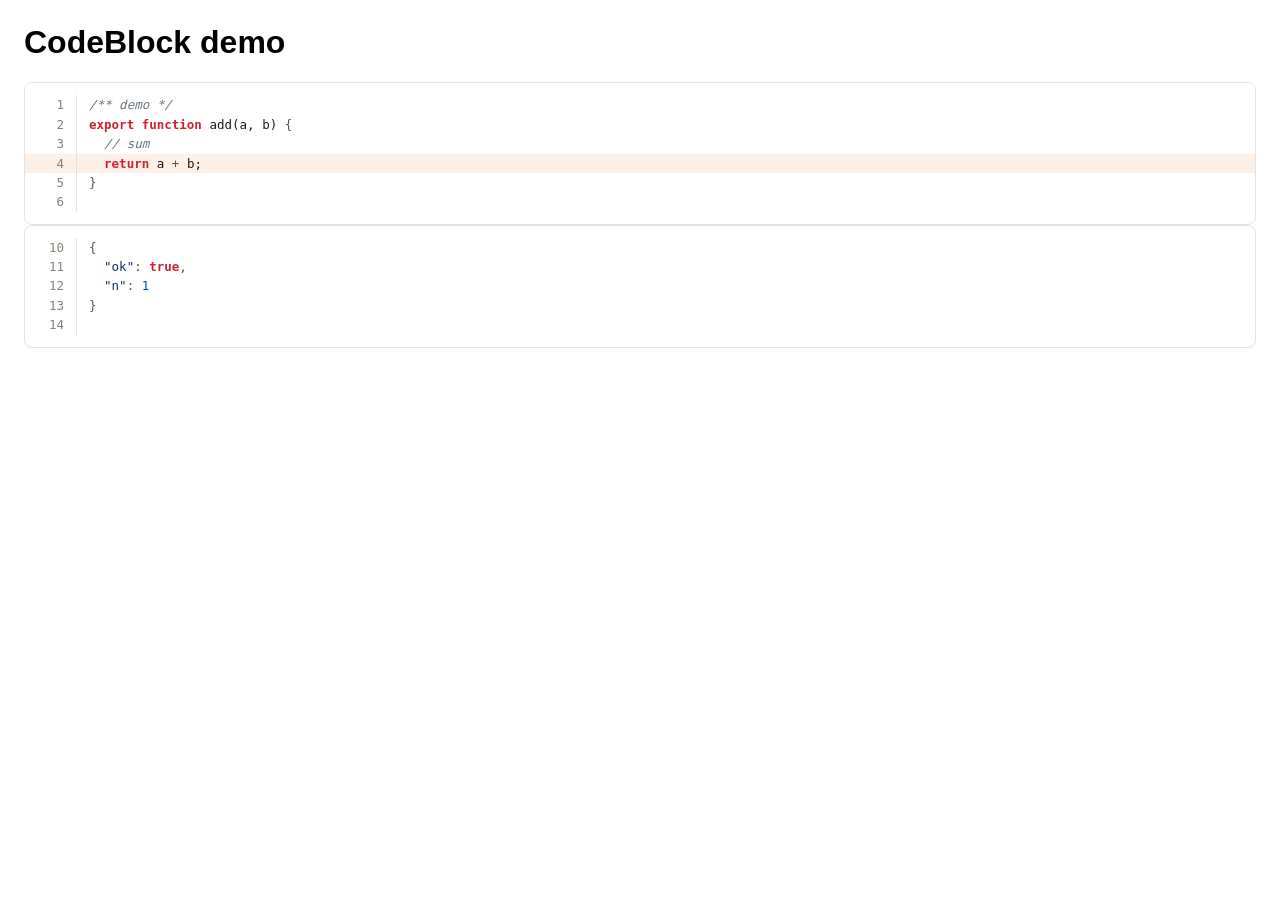
==== examples/code-block-demo.html @ 18c55934 "Add native CodeBlock with line numbers (no highlight.js) Reimplement the highlightjs-line-numbers id" ====
<!DOCTYPE html>
<html lang="en" data-gd-theme="orange">
<head>
  <meta charset="UTF-8" />
  <link rel="stylesheet" href="../src/ui/css/ui.css" />
</head>
<body style="margin:24px;font-family:var(--gd-font)">
  <h1>CodeBlock demo</h1>
  <div id="app"></div>
  <script type="module">
    import { CodeBlock, splitCodeLines } from '../src/ui/index.js';
    const code = `/** demo */\nexport function add(a, b) {\n  // sum\n  return a + b;\n}\n`;
    console.log('lines', splitCodeLines(code).length);
    const block = CodeBlock({
      language: 'javascript',
      highlightLines: [4],
      startFrom: 1,
      code,
    });
    document.getElementById('app').appendChild(block.dom());
    document.getElementById('app').appendChild(
      CodeBlock({
        language: 'json',
        startFrom: 10,
        code: '{\n  "ok": true,\n  "n": 1\n}\n',
      }).dom()
    );
  </script>
</body>
</html>
---- src/ui/css/ui.css ----
@import './tokens.css';
@import './button.css';
@import './input.css';
@import './control.css';
@import './layout.css';
@import './typography.css';
@import './card.css';
@import './feedback.css';
@import './modal.css';
@import './extra.css';
@import './workflow.css';
@import './json-tree.css';
@import './code-block.css';
@import './antd-gap.css';
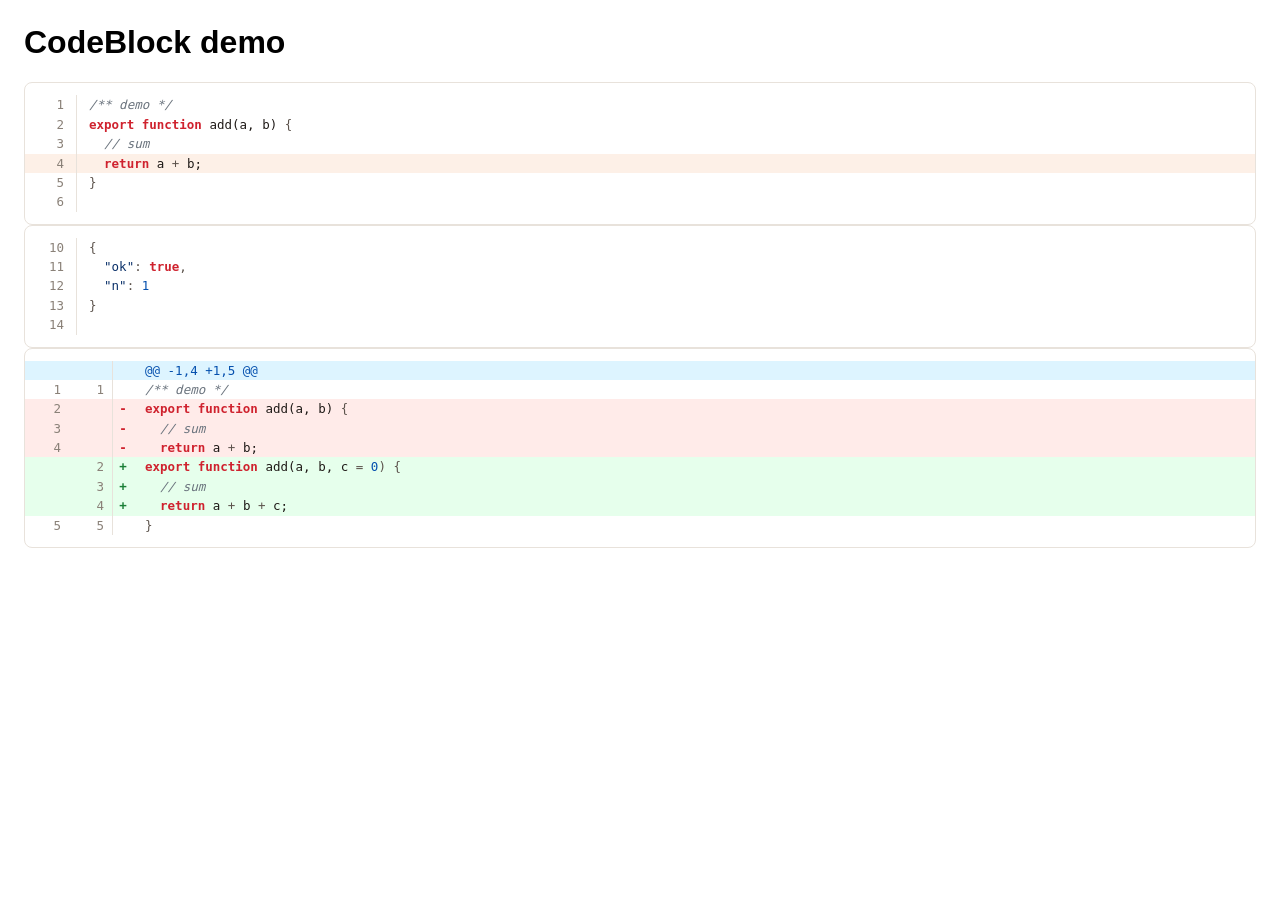
==== commit 5810b6dd: "Add DiffBlock with unified dual-gutter parsing Formal diff support for CodeBlock: parseDiffLines / D" ====
--- a/examples/code-block-demo.html
+++ b/examples/code-block-demo.html
@@ -8,7 +8,7 @@
   <h1>CodeBlock demo</h1>
   <div id="app"></div>
   <script type="module">
-    import { CodeBlock, splitCodeLines } from '../src/ui/index.js';
+    import { CodeBlock, DiffBlock, splitCodeLines } from '../src/ui/index.js';
     const code = `/** demo */\nexport function add(a, b) {\n  // sum\n  return a + b;\n}\n`;
     console.log('lines', splitCodeLines(code).length);
     const block = CodeBlock({
@@ -25,6 +25,13 @@
         code: '{\n  "ok": true,\n  "n": 1\n}\n',
       }).dom()
     );
+    document.getElementById('app').appendChild(
+      DiffBlock({
+        language: 'javascript',
+        diff:
+          '@@ -1,4 +1,5 @@\n /** demo */\n-export function add(a, b) {\n-  // sum\n-  return a + b;\n+export function add(a, b, c = 0) {\n+  // sum\n+  return a + b + c;\n }\n',
+      }).dom()
+    );
   </script>
 </body>
 </html>
